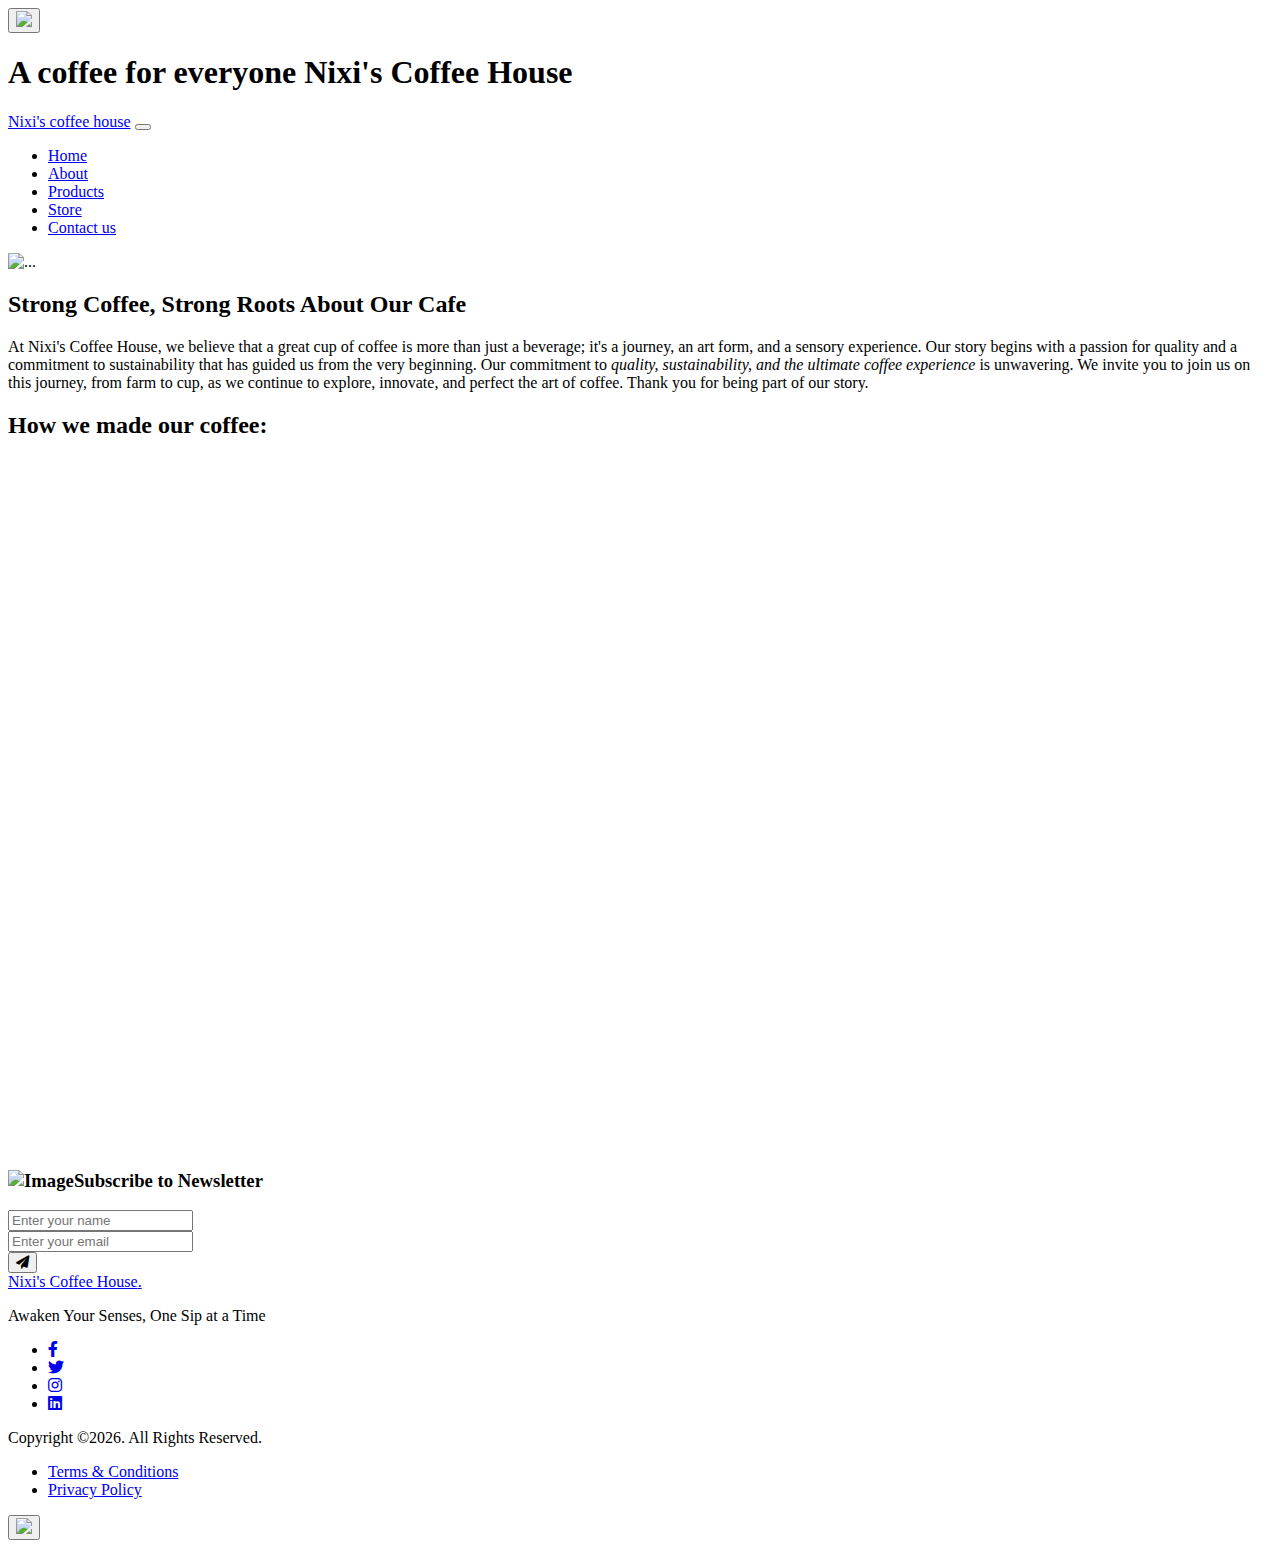
==== about.html @ 5569498c "Add project files" ====
<!DOCTYPE html>
<html lang="en">
    <head>
        <meta charset="utf-8" />
        <meta name="viewport" content="width=device-width, initial-scale=1, shrink-to-fit=no" />
        <meta name="description" content="" />
        <meta name="author" content="" />
        <title>Business Casual - Start Bootstrap Theme</title>
        <link rel="icon" type="image/x-icon" href="assets/favicon.ico" />
        <!-- Google fonts-->
        <link href="https://fonts.googleapis.com/css?family=Raleway:100,100i,200,200i,300,300i,400,400i,500,500i,600,600i,700,700i,800,800i,900,900i" rel="stylesheet" />
        <link href="https://fonts.googleapis.com/css?family=Lora:400,400i,700,700i" rel="stylesheet" />
        <link href="https://cdnjs.cloudflare.com/ajax/libs/font-awesome/6.0.0-beta3/css/all.min.css" rel="stylesheet">
        <!-- Core theme CSS (includes Bootstrap)-->
        <link href="css/styles.css" rel="stylesheet" />
        <link href="https://cdnjs.cloudflare.com/ajax/libs/font-awesome/6.0.0-beta3/css/all.min.css" rel="stylesheet">
        <link href="css/tiny-slider.css" rel="stylesheet">
       
    </head>
    <body>
        <div class="d-flex justify-content-center w-100 my-2">
            <button class="btn btn-primary" onclick="myFunction()"><img src="assets/img/brightness-high-fill.svg"></button>
          </div>
		
        <header>
            <h1 class="site-heading text-center text-faded d-none d-lg-block">
                <span class="mijloc1">A coffee for everyone</span>
                <span class="mijloc">Nixi's Coffee House</span>
            </h1>
        </header>
		
        <!-- Navigation-->
        <nav class="navbar navbar-expand-lg navbar-dark py-lg-4" id="mainNav">
            <div class="container">
                <a class="navbar-brand text-uppercase fw-bold d-lg-none" href="index.html">Nixi's coffee house</a>
                <button class="navbar-toggler" type="button" data-bs-toggle="collapse" data-bs-target="#navbarSupportedContent" aria-controls="navbarSupportedContent" aria-expanded="false" aria-label="Toggle navigation"><span class="navbar-toggler-icon"></span></button>
                <div class="collapse navbar-collapse" id="navbarSupportedContent">
                    <ul class="navbar-nav mx-auto">
                        <li class="nav-item px-lg-4"><a class="nav-link text-uppercase" href="index.html">Home</a></li>
                        <li class="active nav-item px-lg-4"><a class="nav-link text-uppercase" href="about.html">About</a></li>
                        <li class="nav-item px-lg-4"><a class="nav-link text-uppercase" href="products.html">Products</a></li>
                        <li class="nav-item px-lg-4"><a class="nav-link text-uppercase" href="store.html">Store</a></li>
                        <li class="nav-item px-lg-4"><a class="nav-link text-uppercase" href="contact.html">Contact us</a></li>
                    </ul>
                </div>
            </div>
        </nav>
        <section class="page-section about-heading">
            <div class="container">
                <img class="img-fluid rounded about-heading-img mb-3 mb-lg-0" src="assets/img/about.jpg" alt="..." />
                <div class="about-heading-content">
                    <div class="row">
                        <div class="col-xl-9 col-lg-10 mx-auto">
                            <div class="bg-faded  p-5">
                                <h2 class="section-heading mb-4">
                                    <span class="section-heading-upper">Strong Coffee, Strong Roots</span>
                                    <span class="section-heading-lower">About Our Cafe</span>
                                </h2>
                                <p1>At Nixi's Coffee House, we believe that a great cup of coffee is more than just a beverage; it's a journey, an art form, and a sensory experience. Our story begins with a passion for quality and a commitment to sustainability that has guided us from the very beginning.</p1>
                                <p1 class="mb-0">
                                    Our commitment to
                                    <em>quality, sustainability, and the ultimate coffee experience</em>
                                    is unwavering. We invite you to join us on this journey, from farm to cup, as we continue to explore, innovate, and perfect the art of coffee. Thank you for being part of our story.
                                </p1>
								<p></p>
								<h2 class="section-heading mb-4">
									<span class="section-heading-upper">How we made our coffee:</span>
									<div style="left: 0; width: 100%; height: 0; position: relative; padding-bottom: 56.25%;"><iframe src="https://www.youtube.com/embed/DBEIfYc2C3A?rel=0" style="top: 0; left: 0; width: 100%; height: 100%; position: absolute; border: 0;" allowfullscreen scrolling="no" allow="accelerometer; clipboard-write; encrypted-media; gyroscope; picture-in-picture; web-share;"></iframe></div>
								</h2>
                            </div>
                        </div>
                    </div>
                </div>
            </div>
        </section>

        <footer class="footer-section">
			<div class="container relative">

				<div class="row">
					<div class="col-lg-8">
						<div class="subscription-form">
							<h3 class="d-flex align-items-center"><span class="me-1"><img src="images/envelope-outline.svg" alt="Image" class="img-fluid"></span><span>Subscribe to Newsletter</span></h3>

							<form action="#" class="row g-3">
								<div class="col-auto">
									<input type="text" class="form-control" placeholder="Enter your name">
								</div>
								<div class="col-auto">
									<input type="email" class="form-control" placeholder="Enter your email">
								</div>
								<div class="col-auto">
									<button class="btn btn-primary">
										<span class="fa fa-paper-plane"></span>
									</button>
								</div>
							</form>

						</div>
					</div>
				</div>

				<div class="row g-5 mb-5">
					<div class="col-lg-4">
						<div class="mb-4 footer-logo-wrap"><a href="#" class="footer-logo">Nixi's Coffee House<span>.</span></a></div>
						<p color: ##fff class="mb-4">Awaken Your Senses, One Sip at a Time</p>

						<ul class="list-unstyled custom-social">
							<li><a href="#"><span class="fa fa-brands fa-facebook-f"></span></a></li>
							<li><a href="#"><span class="fa fa-brands fa-twitter"></span></a></li>
							<li><a href="#"><span class="fa fa-brands fa-instagram"></span></a></li>
							<li><a href="#"><span class="fa fa-brands fa-linkedin"></span></a></li>
						</ul>
					    </div>
                    </div>
				</div>
            </div>

				<div class="border-top copyright">
					<div class="row pt-4">
						<div class="col-lg-6">
							<p class="mb-2 text-center text-lg-start">Copyright &copy;<script>document.write(new Date().getFullYear());</script>. All Rights Reserved. 
                </p>
						</div>

						<div class="col-lg-6 text-center text-lg-end">
							<ul class="list-unstyled d-inline-flex ms-auto">
								<li class="me-4"><a href="#">Terms &amp; Conditions</a></li>
								<li><a href="#">Privacy Policy</a></li>
							</ul>
						</div>

					</div>
				</div>

			</div>

            <button onclick="topFunction()" id="myBtn" title="Go to top"><img src="images/arrow-up.svg"></button>
    
        <script>
           // Get the button:
           let mybutton = document.getElementById("myBtn");

           // When the user scrolls down 20px from the top of the document, show the button
           window.onscroll = function() {scrollFunction()};

           function scrollFunction() {
               if (document.body.scrollTop > 20 || document.documentElement.scrollTop > 20)
                {
                    mybutton.style.display = "block";
                } 
                else {
                      mybutton.style.display = "none";
                   }
             }

            // When the user clicks on the button, scroll to the top of the document
            function topFunction() {
                document.body.scrollTop = 0; // For Safari
                document.documentElement.scrollTop = 0; // For Chrome, Firefox, IE and Opera
            }
            function myFunction() {
               var element = document.body;
               element.classList.toggle("white-mode");
            }
        </script>
		</footer>
		<!-- End Footer Section -->	

        <!-- Bootstrap core JS-->
        <script src="https://cdn.jsdelivr.net/npm/bootstrap@5.2.3/dist/js/bootstrap.bundle.min.js"></script>
        <!-- Core theme JS-->
        <script src="js/scripts.js"></script>
    </body>
</html>
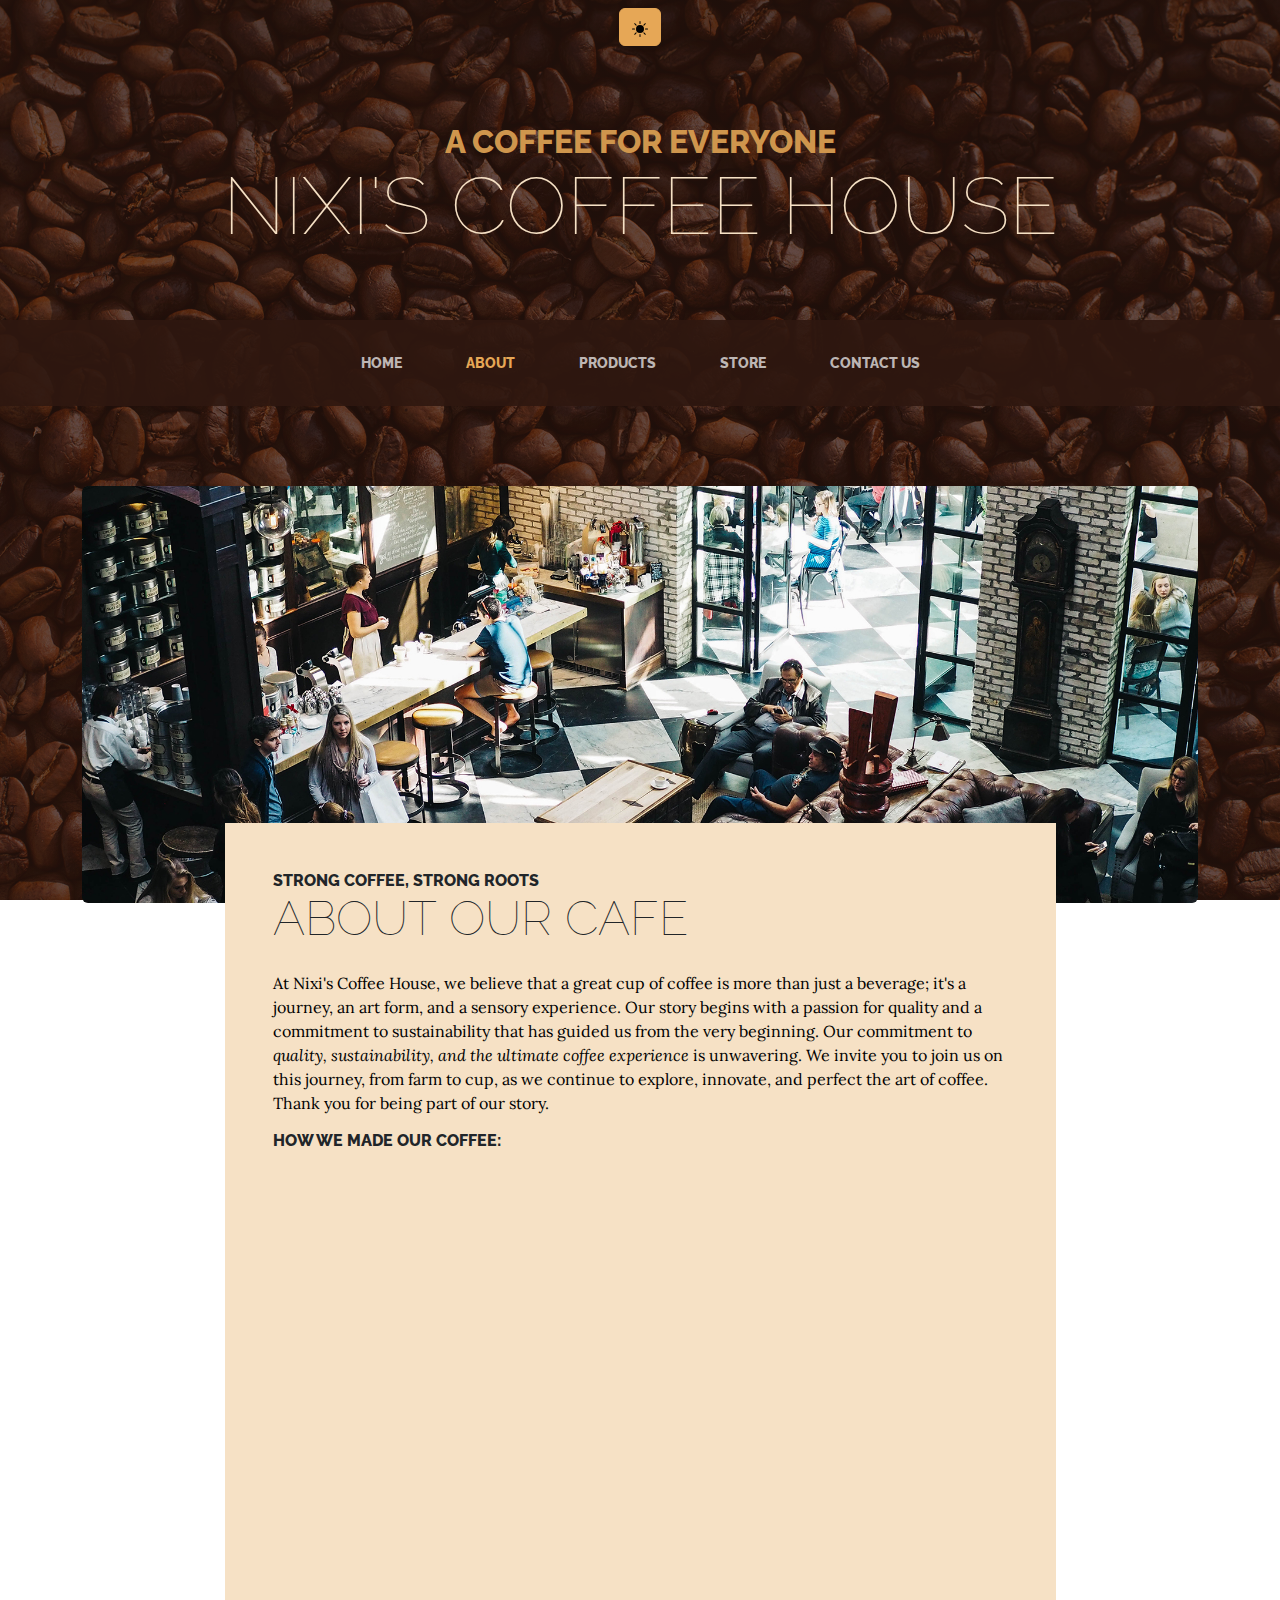
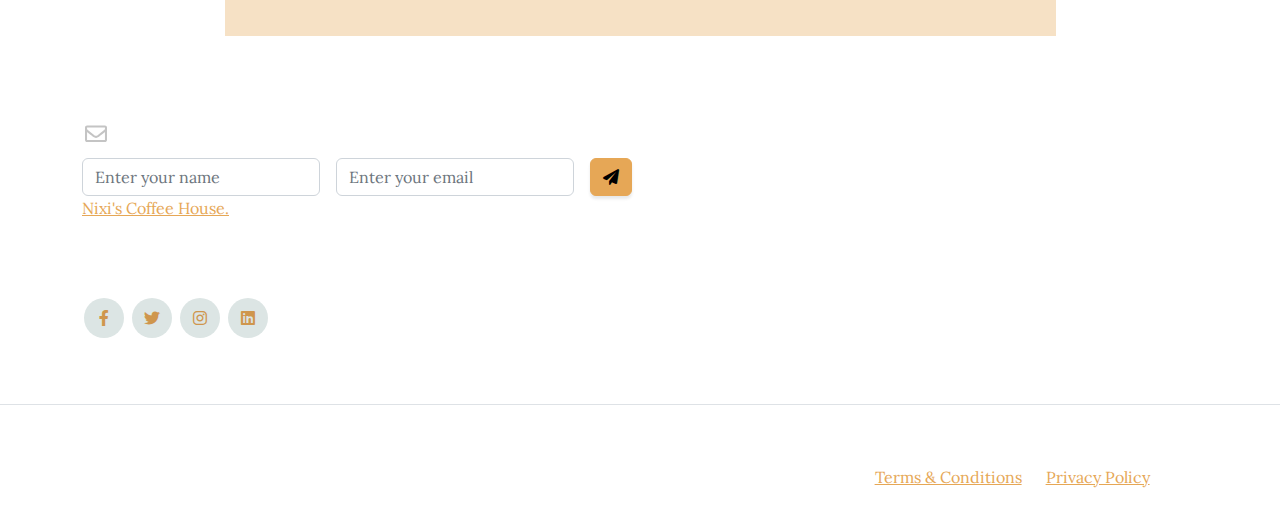
==== commit e964582f: "upload google analytics" ====
--- a/about.html
+++ b/about.html
@@ -1,6 +1,15 @@
 <!DOCTYPE html>
 <html lang="en">
     <head>
+        <!-- Google tag (gtag.js) -->
+        <script async src="https://www.googletagmanager.com/gtag/js?id=G-X8600LQ0R0"></script>
+        <script>
+          window.dataLayer = window.dataLayer || [];
+          function gtag(){dataLayer.push(arguments);}
+          gtag('js', new Date());
+
+          gtag('config', 'G-X8600LQ0R0');
+        </script>
         <meta charset="utf-8" />
         <meta name="viewport" content="width=device-width, initial-scale=1, shrink-to-fit=no" />
         <meta name="description" content="" />
--- a/css/tiny-slider.css
+++ b/css/tiny-slider.css
@@ -0,0 +1,3 @@
+.tns-outer{padding:0 !important}.tns-outer [hidden]{display:none !important}.tns-outer [aria-controls],.tns-outer [data-action]{cursor:pointer}.tns-slider{-webkit-transition:all 0s;-moz-transition:all 0s;transition:all 0s}.tns-slider>.tns-item{-webkit-box-sizing:border-box;-moz-box-sizing:border-box;box-sizing:border-box}.tns-horizontal.tns-subpixel{white-space:nowrap}.tns-horizontal.tns-subpixel>.tns-item{display:inline-block;vertical-align:top;white-space:normal}.tns-horizontal.tns-no-subpixel:after{content:'';display:table;clear:both}.tns-horizontal.tns-no-subpixel>.tns-item{float:left}.tns-horizontal.tns-carousel.tns-no-subpixel>.tns-item{margin-right:-100%}.tns-no-calc{position:relative;left:0}.tns-gallery{position:relative;left:0;min-height:1px}.tns-gallery>.tns-item{position:absolute;left:-100%;-webkit-transition:transform 0s, opacity 0s;-moz-transition:transform 0s, opacity 0s;transition:transform 0s, opacity 0s}.tns-gallery>.tns-slide-active{position:relative;left:auto !important}.tns-gallery>.tns-moving{-webkit-transition:all 0.25s;-moz-transition:all 0.25s;transition:all 0.25s}.tns-autowidth{display:inline-block}.tns-lazy-img{-webkit-transition:opacity 0.6s;-moz-transition:opacity 0.6s;transition:opacity 0.6s;opacity:0.6}.tns-lazy-img.tns-complete{opacity:1}.tns-ah{-webkit-transition:height 0s;-moz-transition:height 0s;transition:height 0s}.tns-ovh{overflow:hidden}.tns-visually-hidden{position:absolute;left:-10000em}.tns-transparent{opacity:0;visibility:hidden}.tns-fadeIn{opacity:1;filter:alpha(opacity=100);z-index:0}.tns-normal,.tns-fadeOut{opacity:0;filter:alpha(opacity=0);z-index:-1}.tns-vpfix{white-space:nowrap}.tns-vpfix>div,.tns-vpfix>li{display:inline-block}.tns-t-subp2{margin:0 auto;width:310px;position:relative;height:10px;overflow:hidden}.tns-t-ct{width:2333.3333333%;width:-webkit-calc(100% * 70 / 3);width:-moz-calc(100% * 70 / 3);width:calc(100% * 70 / 3);position:absolute;right:0}.tns-t-ct:after{content:'';display:table;clear:both}.tns-t-ct>div{width:1.4285714%;width:-webkit-calc(100% / 70);width:-moz-calc(100% / 70);width:calc(100% / 70);height:10px;float:left}
+
+/*# sourceMappingURL=sourcemaps/tiny-slider.css.map */